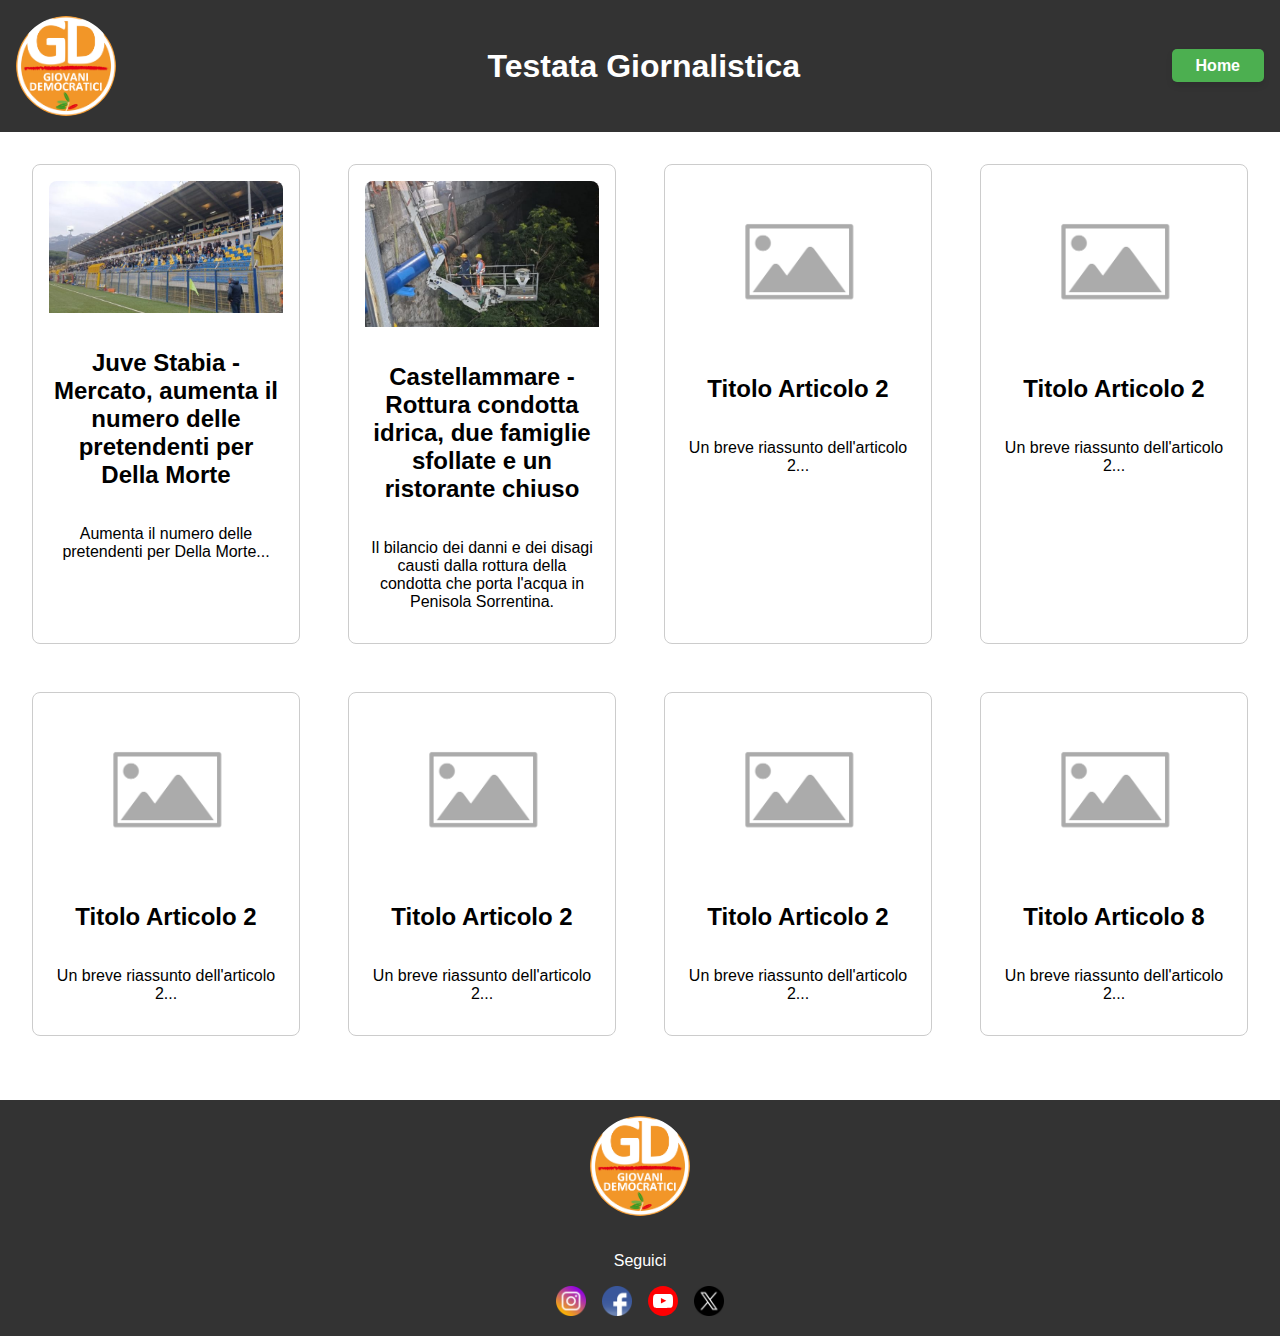
==== index.html @ 48de8579 "Add files via upload" ====
<!DOCTYPE html>
<html lang="it">
<head>
    <meta charset="UTF-8">
    <meta name="viewport" content="width=device-width, initial-scale=1.0">
    <title>Testata Giornalistica</title>
    <meta name="description" content="Testata giornalistica con le ultime notizie e aggiornamenti.">
    <meta name="keywords" content="notizie, giornalismo, articoli, attualità">
    <link rel="stylesheet" href="css/styles.css">
</head>
<body>
    <header>
        <img src="img/gd.png" alt="Logo della testata giornalistica" class="logo">
        <h1>Testata Giornalistica</h1>
        <nav>
            <a href="index.html" class="home-button">Home</a>
        </nav>
    </header>
    <main id="articles">
        <!-- Contenuto dinamico caricato da JavaScript -->
    </main>
    <footer>
        <img src="img/gd.png" alt="Logo della testata giornalistica" class="footer-logo">
        <p>Seguici</p>
        <div class="social-icons">
            <a href="https://www.instagram.com" target="_blank"><img src="img/ig.webp" alt="Instagram"></a>
            <a href="https://www.facebook.com" target="_blank"><img src="img/fb.png" alt="Facebook"></a>
            <a href="https://www.youtube.com" target="_blank"><img src="img/yt.svg" alt="YouTube"></a>
            <a href="https://www.twitter.com" target="_blank"><img src="img/twitter.png" alt="Twitter"></a>
        </div>
    </footer>
    <script src="js/script.js"></script>
</body>
</html>
---- css/styles.css ----
/* Generale */
body {
    font-family: Arial, sans-serif;
    margin: 0;
    padding: 0;
}

/* Header */
header {
    background-color: #333;
    color: white;
    padding: 1em;
    display: flex;
    justify-content: space-between;
    align-items: center;
    flex-wrap: wrap;
}

header .logo {
    width: 100px; /* Dimensione aumentata */
    height: 100px; /* Dimensione aumentata */
    border-radius: 50%;
}

header h1 {
    flex: 1;
    text-align: center;
    margin: 0;
}

header nav {
    margin-left: auto;
}

header .home-button {
    background-color: #4CAF50; /* Cambiato colore di sfondo */
    color: white; /* Colore del testo */
    border: none; /* Rimosso il bordo */
    padding: 0.5em 1.5em; /* Aumentato il padding */
    border-radius: 5px;
    text-decoration: none;
    transition: background-color 0.3s, transform 0.3s; /* Aggiunta transizione */
    font-size: 1em; /* Dimensione del testo */
    font-weight: bold; /* Grassetto */
    box-shadow: 0 4px 6px rgba(0, 0, 0, 0.1); /* Aggiunto ombra */
}

header .home-button:hover {
    background-color: #45a049; /* Colore al passaggio */
    transform: scale(1.05); /* Effetto di ingrandimento */
}

/* Main */
main {
    padding: 1em;
}

#articles {
    display: grid;
    grid-template-columns: repeat(auto-fill, minmax(300px, 1fr));
    gap: 1em;
    justify-content: center;
}

.card {
    border: 1px solid #ccc;
    border-radius: 8px;
    padding: 1em;
    margin: 1em;
    cursor: pointer;
    transition: background-color 0.3s;
    display: flex;
    flex-direction: column;
    align-items: center;
    text-align: center;
}

.card img {
    width: 100%;
    border-radius: 8px 8px 0 0;
}

.card:hover {
    background-color: #f0f0f0;
}

.article-img {
    width: 100%;
    border-radius: 8px;
    margin-bottom: 1em;
}

main#article-content {
    max-width: 800px;
    margin: 0 auto;
    padding: 1em;
    text-align: justify; /* Testo giustificato */
}

/* Footer */
footer {
    background-color: #333;
    color: white;
    text-align: center;
    padding: 1em; /* Ridotta */
    margin-top: 2em;
}

footer .footer-logo {
    width: 100px; /* Dimensione aumentata */
    height: 100px; /* Dimensione aumentata */
    border-radius: 50%;
    margin-bottom: 1em;
}

footer .social-icons {
    display: flex;
    justify-content: center;
    gap: 1em;
}

footer .social-icons img {
    width: 30px; /* Dimensione ridotta */
    height: 30px; /* Dimensione ridotta */
    cursor: pointer;
    transition: transform 0.3s;
}

footer .social-icons img:hover {
    transform: scale(1.1);
}

/* Media Queries per il Design Responsivo */
@media (max-width: 600px) {
    header h1 {
        font-size: 1.2em;
    }

    header .logo {
        width: 80px; /* Adattato per dispositivi più piccoli */
        height: 80px; /* Adattato per dispositivi più piccoli */
    }

    footer .footer-logo {
        width: 80px; /* Adattato per dispositivi più piccoli */
        height: 80px; /* Adattato per dispositivi più piccoli */
    }
}

@media (min-width: 600px) {
    #articles {
        grid-template-columns: repeat(auto-fill, minmax(200px, 1fr));
    }
}

@media (min-width: 900px) {
    #articles {
        grid-template-columns: repeat(auto-fill, minmax(300px, 1fr));
    }
}
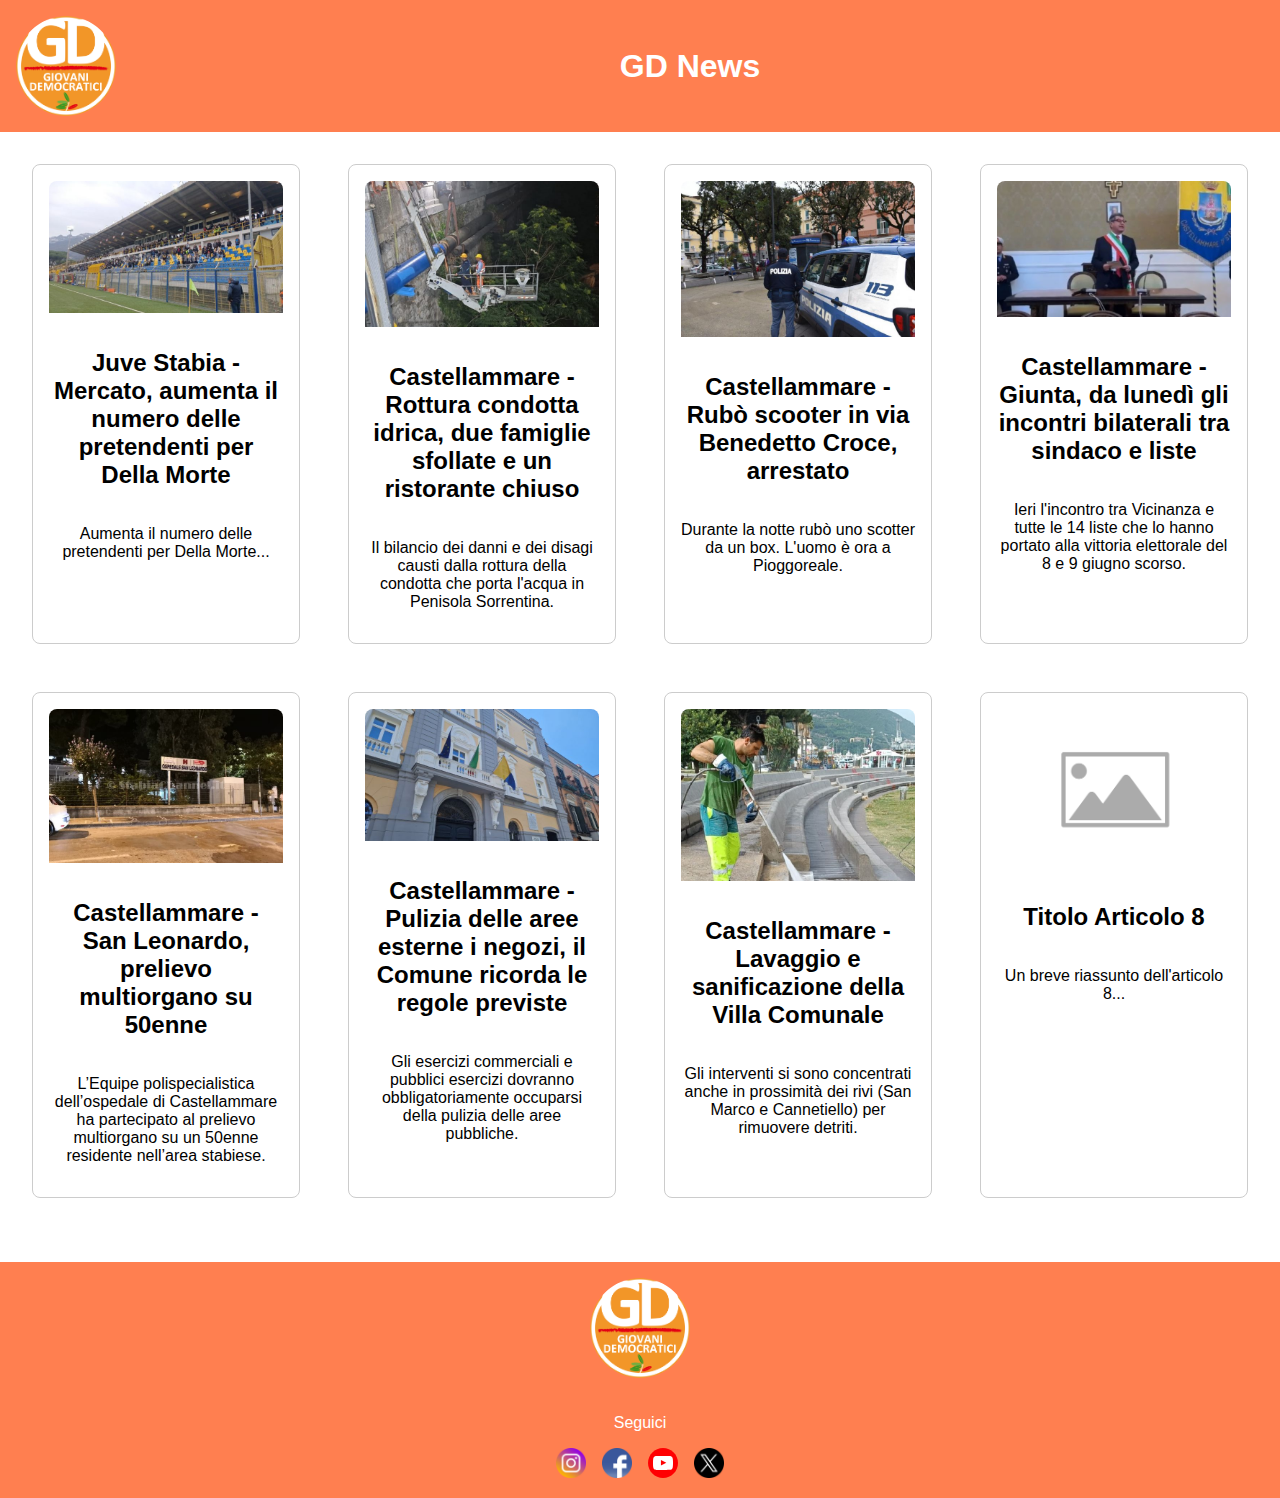
==== commit 7c0b2522: "Update index.html" ====
--- a/index.html
+++ b/index.html
@@ -3,7 +3,7 @@
 <head>
     <meta charset="UTF-8">
     <meta name="viewport" content="width=device-width, initial-scale=1.0">
-    <title>Testata Giornalistica</title>
+    <title>GD News</title>
     <meta name="description" content="Testata giornalistica con le ultime notizie e aggiornamenti.">
     <meta name="keywords" content="notizie, giornalismo, articoli, attualità">
     <link rel="stylesheet" href="css/styles.css">
@@ -11,11 +11,17 @@
 <body>
     <header>
         <img src="img/gd.png" alt="Logo della testata giornalistica" class="logo">
-        <h1>Testata Giornalistica</h1>
-        <nav>
-            <a href="index.html" class="home-button">Home</a>
-        </nav>
+        <h1>GD News</h1>
+        <button class="menu-toggle" onclick="toggleMenu()">&#9776;</button> <!-- Aggiunta icona menu -->
     </header>
+    <nav class="side-menu" id="sideMenu">
+        <button class="close-button" onclick="toggleMenu()">&times;</button>
+        <a href="index.html">Home</a>
+        <a href="https://www.instagram.com" target="_blank">Instagram</a>
+        <a href="https://www.facebook.com" target="_blank">Facebook</a>
+        <a href="https://www.youtube.com" target="_blank">YouTube</a>
+        <a href="https://www.twitter.com" target="_blank">Twitter</a>
+    </nav>
     <main id="articles">
         <!-- Contenuto dinamico caricato da JavaScript -->
     </main>
--- a/css/styles.css
+++ b/css/styles.css
@@ -7,7 +7,7 @@
 
 /* Header */
 header {
-    background-color: #333;
+    background-color: #FF7F50; /* Cambiato a un arancione gradevole */
     color: white;
     padding: 1em;
     display: flex;
@@ -17,8 +17,8 @@
 }
 
 header .logo {
-    width: 100px; /* Dimensione aumentata */
-    height: 100px; /* Dimensione aumentata */
+    width: 100px;
+    height: 100px;
     border-radius: 50%;
 }
 
@@ -28,26 +28,67 @@
     margin: 0;
 }
 
-header nav {
-    margin-left: auto;
+header .menu-toggle {
+    font-size: 1.5em;
+    background: none;
+    border: none;
+    color: white;
+    cursor: pointer;
+    display: none;
 }
 
 header .home-button {
-    background-color: #4CAF50; /* Cambiato colore di sfondo */
-    color: white; /* Colore del testo */
-    border: none; /* Rimosso il bordo */
-    padding: 0.5em 1.5em; /* Aumentato il padding */
-    border-radius: 5px;
     text-decoration: none;
-    transition: background-color 0.3s, transform 0.3s; /* Aggiunta transizione */
-    font-size: 1em; /* Dimensione del testo */
-    font-weight: bold; /* Grassetto */
-    box-shadow: 0 4px 6px rgba(0, 0, 0, 0.1); /* Aggiunto ombra */
+    background-color: white; /* Cambiato a sfondo bianco per contrasto */
+    color: #FF7F50; /* Testo in arancione */
+    padding: 0.5em 1em;
+    border-radius: 8px;
+    font-weight: bold;
+    transition: background-color 0.3s, color 0.3s;
 }
 
 header .home-button:hover {
-    background-color: #45a049; /* Colore al passaggio */
-    transform: scale(1.05); /* Effetto di ingrandimento */
+    background-color: #FF7F50; /* Cambiato a sfondo arancione per hover */
+    color: white; /* Testo bianco per hover */
+}
+
+/* Menu laterale */
+.side-menu {
+    height: 100%;
+    width: 0;
+    position: fixed;
+    top: 0;
+    left: 0;
+    background-color: #FF7F50; /* Cambiato a un arancione gradevole */
+    overflow-x: hidden;
+    transition: 0.5s;
+    padding-top: 60px;
+    z-index: 1000;
+}
+
+.side-menu a {
+    padding: 8px 8px 8px 32px;
+    text-decoration: none;
+    font-size: 1.5em;
+    color: white;
+    display: block;
+    transition: 0.3s;
+}
+
+.side-menu a:hover {
+    background-color: #FF6347; /* Colore arancione scuro per hover */
+}
+
+.side-menu .close-button {
+    position: absolute;
+    top: 0;
+    right: 25px;
+    font-size: 2em;
+    margin-left: 50px;
+    background: none;
+    border: none;
+    color: white;
+    cursor: pointer;
 }
 
 /* Main */
@@ -94,21 +135,21 @@
     max-width: 800px;
     margin: 0 auto;
     padding: 1em;
-    text-align: justify; /* Testo giustificato */
+    text-align: justify;
 }
 
 /* Footer */
 footer {
-    background-color: #333;
+    background-color: #FF7F50; /* Cambiato a un arancione gradevole */
     color: white;
     text-align: center;
-    padding: 1em; /* Ridotta */
+    padding: 1em;
     margin-top: 2em;
 }
 
 footer .footer-logo {
-    width: 100px; /* Dimensione aumentata */
-    height: 100px; /* Dimensione aumentata */
+    width: 100px;
+    height: 100px;
     border-radius: 50%;
     margin-bottom: 1em;
 }
@@ -120,8 +161,8 @@
 }
 
 footer .social-icons img {
-    width: 30px; /* Dimensione ridotta */
-    height: 30px; /* Dimensione ridotta */
+    width: 30px;
+    height: 30px;
     cursor: pointer;
     transition: transform 0.3s;
 }
@@ -132,29 +173,21 @@
 
 /* Media Queries per il Design Responsivo */
 @media (max-width: 600px) {
+    header .menu-toggle {
+        display: block;
+    }
+
     header h1 {
         font-size: 1.2em;
     }
 
     header .logo {
-        width: 80px; /* Adattato per dispositivi più piccoli */
-        height: 80px; /* Adattato per dispositivi più piccoli */
+        width: 80px;
+        height: 80px;
     }
 
     footer .footer-logo {
-        width: 80px; /* Adattato per dispositivi più piccoli */
-        height: 80px; /* Adattato per dispositivi più piccoli */
+        width: 80px;
+        height: 80px;
     }
 }
-
-@media (min-width: 600px) {
-    #articles {
-        grid-template-columns: repeat(auto-fill, minmax(200px, 1fr));
-    }
-}
-
-@media (min-width: 900px) {
-    #articles {
-        grid-template-columns: repeat(auto-fill, minmax(300px, 1fr));
-    }
-}
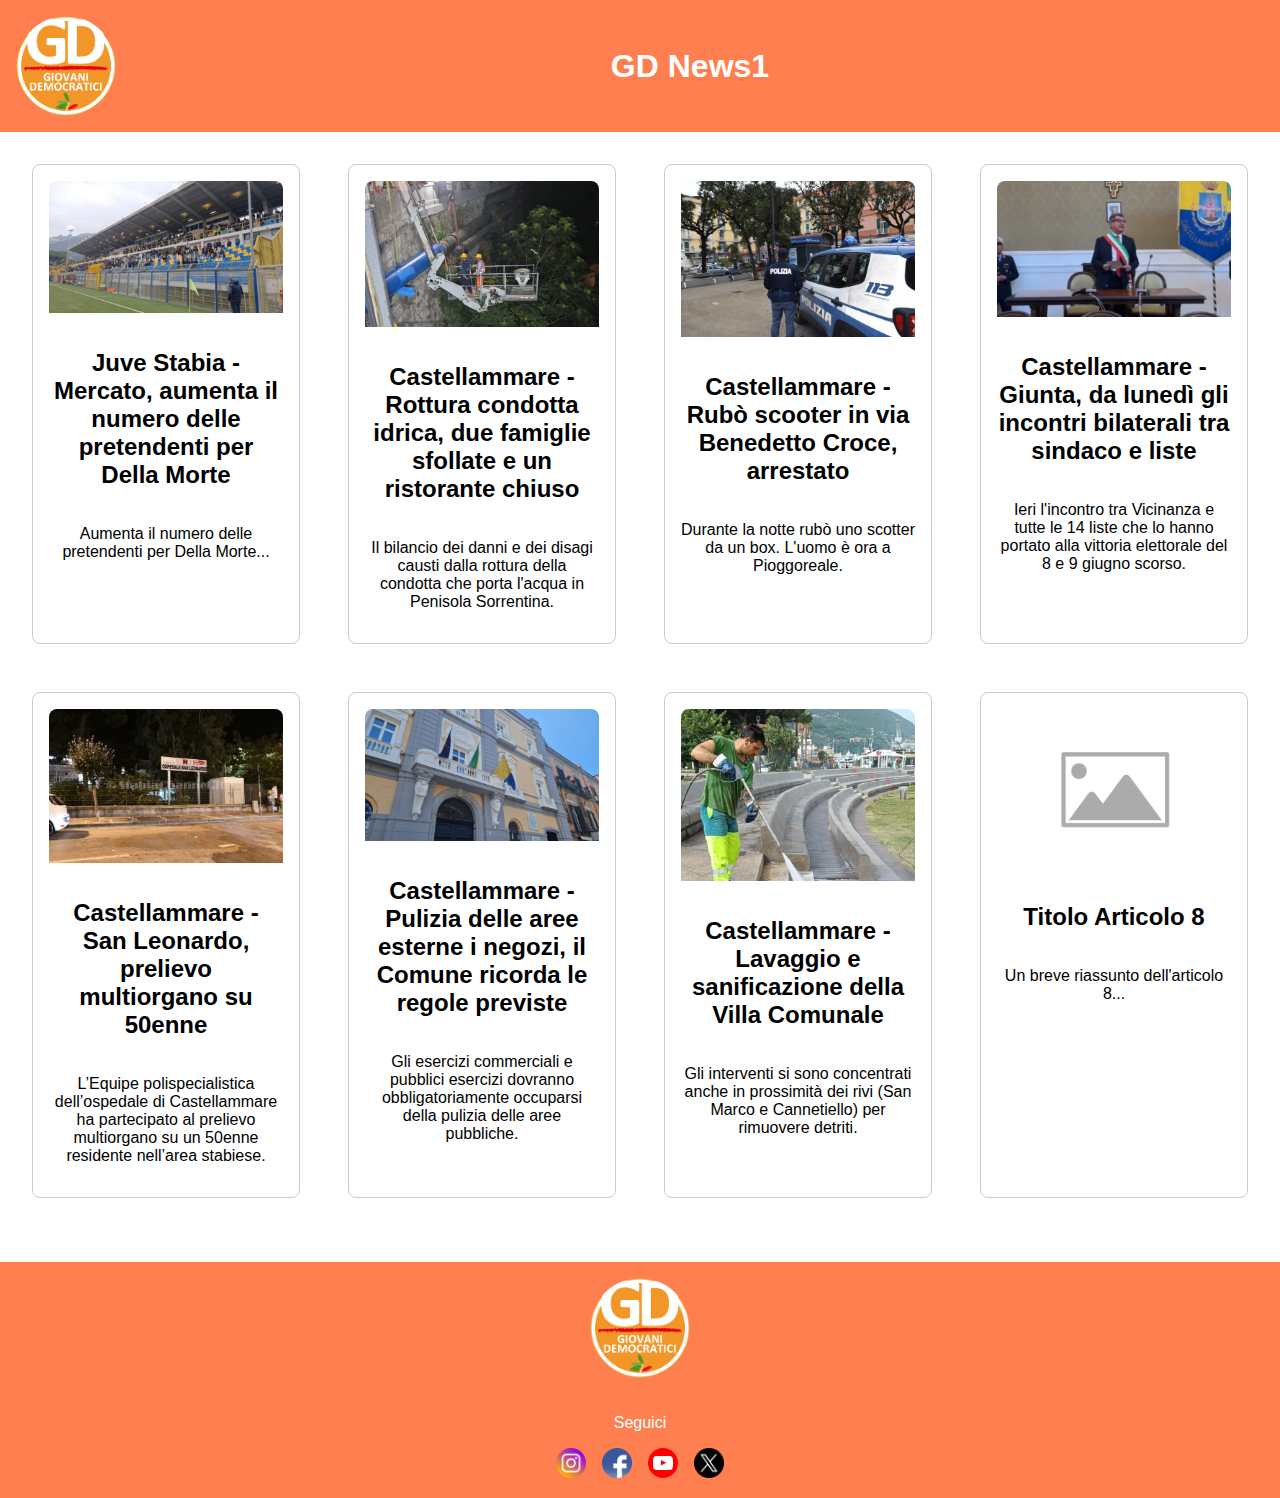
==== commit e22b09fe: "primo commit" ====
--- a/index.html
+++ b/index.html
@@ -11,7 +11,7 @@
 <body>
     <header>
         <img src="img/gd.png" alt="Logo della testata giornalistica" class="logo">
-        <h1>GD News</h1>
+        <h1>GD News1</h1>
         <button class="menu-toggle" onclick="toggleMenu()">&#9776;</button> <!-- Aggiunta icona menu -->
     </header>
     <nav class="side-menu" id="sideMenu">
